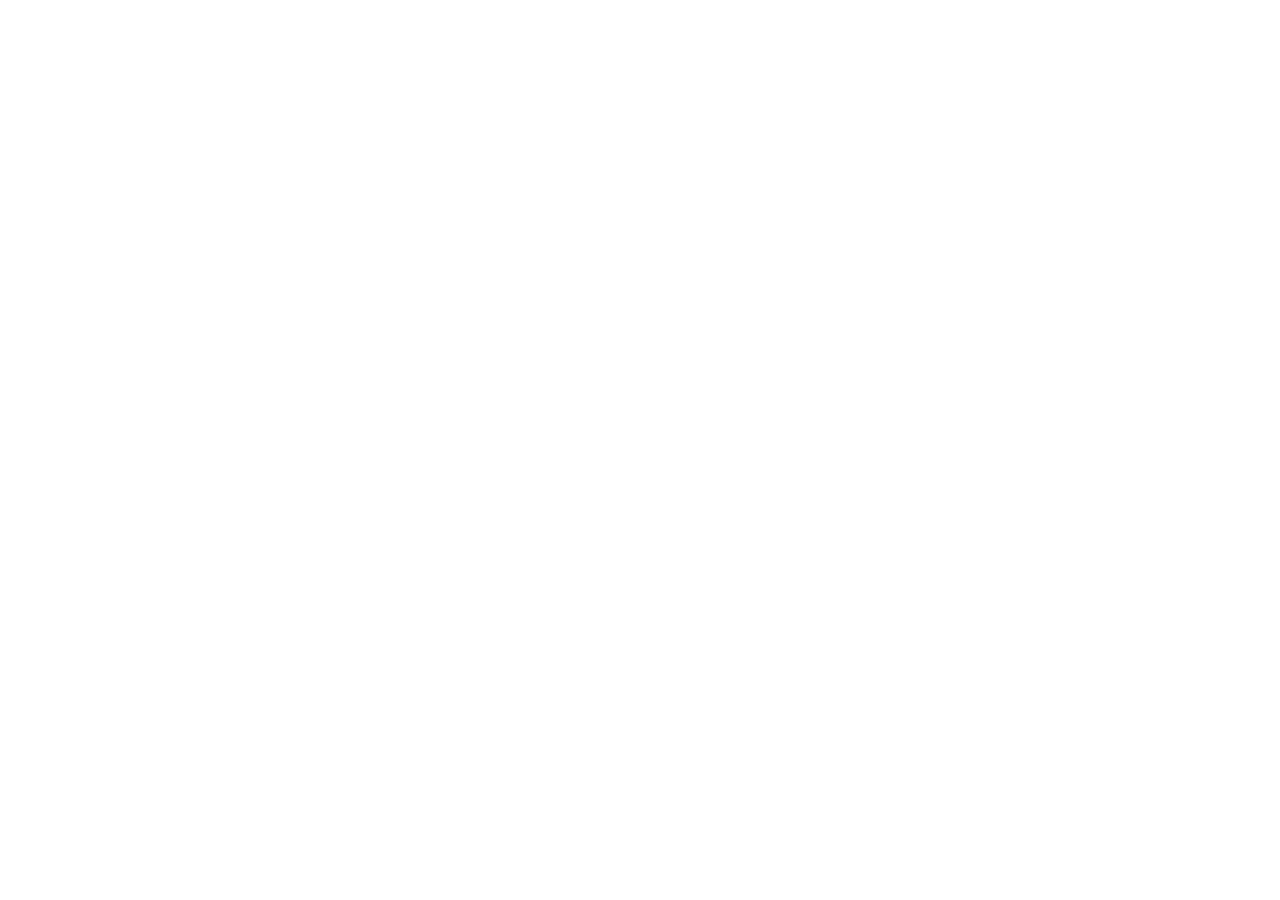
==== lab1/index.html @ 96467c05 "Initial commit" ====
<!DOCTYPE html>
<html>
<head>
	<title>Lab X - Subject/Topic</title>
	<link rel="stylesheet" type="text/css" href="../css/site.css">
	<link rel="stylesheet" type="text/css" href="css/lab.css">
</head>
<body>

</body>
</html>
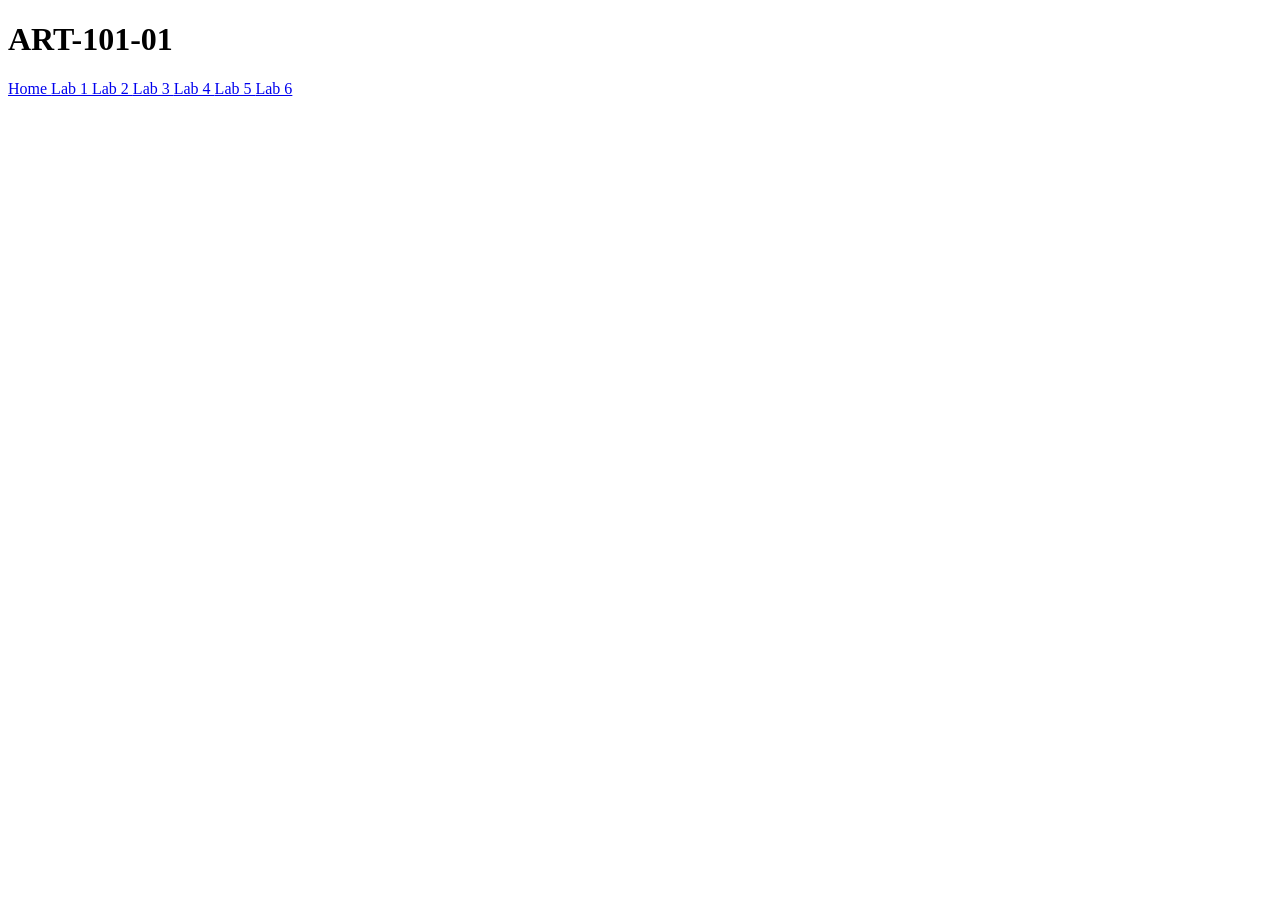
==== commit 68dc4458: "Commit 1 "Basic set up of website.  Labs 1-3 completed"" ====
--- a/lab1/index.html
+++ b/lab1/index.html
@@ -1,11 +1,23 @@
 <!DOCTYPE html>
 <html>
 <head>
-	<title>Lab X - Subject/Topic</title>
+	<title>Lab 1 - Subject/Topic</title>
 	<link rel="stylesheet" type="text/css" href="../css/site.css">
 	<link rel="stylesheet" type="text/css" href="css/lab.css">
 </head>
+<div class"classname">
+	<h1> ART-101-01 </h1>
+</div>
+<div class"nav-bar">
+	<a href="index.html">Home </a>
+	<a href="lab1/index.html">Lab 1 </a>
+	<a href="lab2/index.html">Lab 2 </a>
+	<a href="lab3/index.html">Lab 3 </a>
+	<a href="lab4/index.html">Lab 4 </a>
+	<a href="lab5/index.html">Lab 5 </a>
+	<a href="lab6/index.html">Lab 6 </a>
+</div>
 <body>
 
 </body>
-</html>+</html>
--- a/css/site.css
+++ b/css/site.css
@@ -0,0 +1,10 @@
+#my-portrait {
+    float:left;
+    width: 500px;
+
+}
+#intro {
+  border-radius: 25px;
+  background #73AD21;
+  padding: 20px;
+}
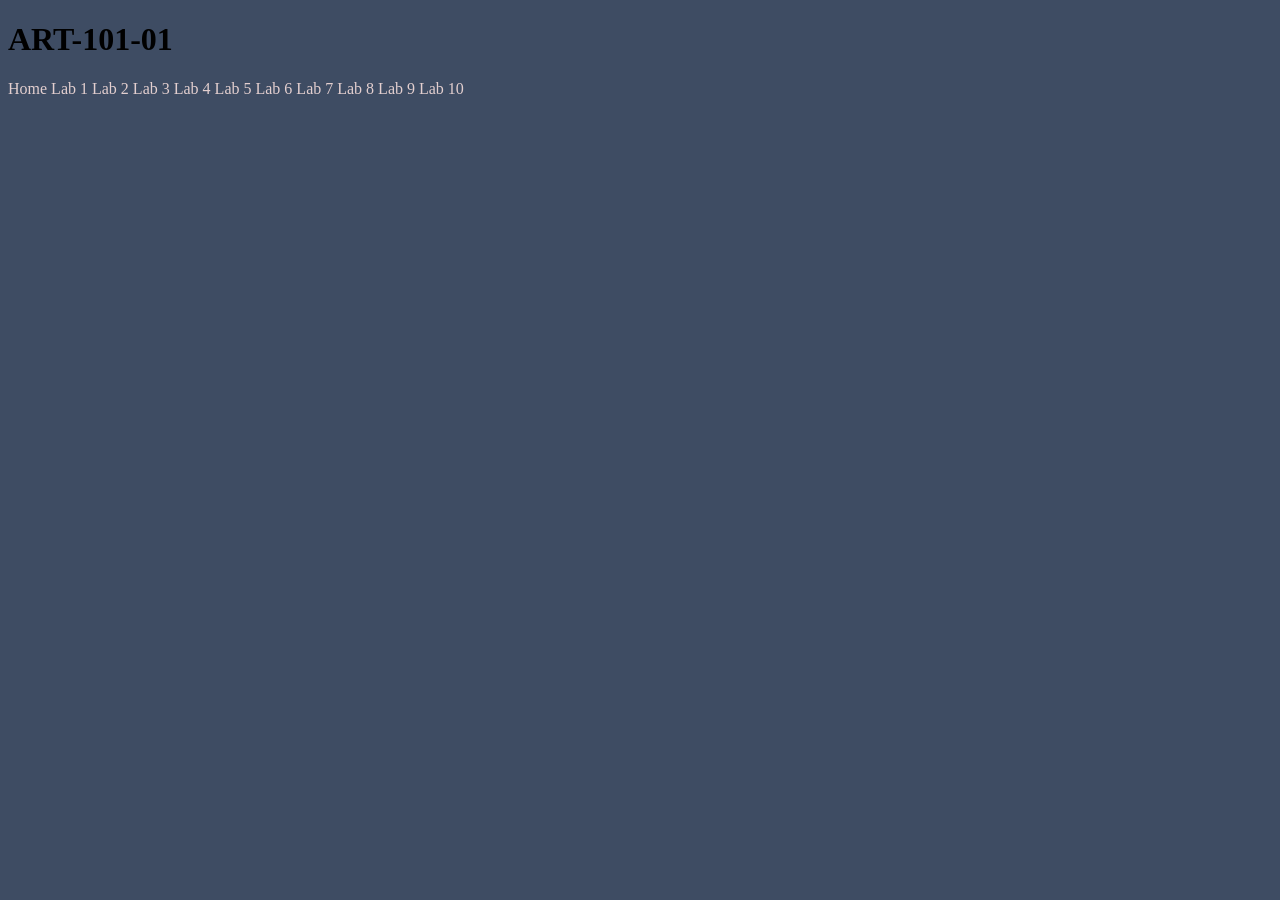
==== commit 9bc03950: "Lab 10 Finished Lab 10" ====
--- a/lab1/index.html
+++ b/lab1/index.html
@@ -9,13 +9,17 @@
 	<h1> ART-101-01 </h1>
 </div>
 <div class"nav-bar">
-	<a href="index.html">Home </a>
-	<a href="lab1/index.html">Lab 1 </a>
-	<a href="lab2/index.html">Lab 2 </a>
-	<a href="lab3/index.html">Lab 3 </a>
-	<a href="lab4/index.html">Lab 4 </a>
-	<a href="lab5/index.html">Lab 5 </a>
-	<a href="lab6/index.html">Lab 6 </a>
+	<a href="../index.html">Home </a>
+	<a href="../lab1/index.html">Lab 1 </a>
+	<a href="../lab2/index.html">Lab 2 </a>
+	<a href="../lab3/index.html">Lab 3 </a>
+	<a href="../lab4/index.html">Lab 4 </a>
+	<a href="../lab5/index.html">Lab 5 </a>
+	<a href="../lab6/index.html">Lab 6 </a>
+	<a href="../lab7/index.html">Lab 7 </a>
+	<a href="../lab8/index.html">Lab 8 </a>
+	<a href="../lab9/index.html">Lab 9 </a>
+	<a href="../lab10/index.html">Lab 10 </a>
 </div>
 <body>
 
--- a/css/site.css
+++ b/css/site.css
@@ -1,10 +1,58 @@
+body {
+  background-color: #3e4c63;
+}
+
+.classname {
+  font-family: "Lucida Console", monospace;
+  text-align: center;
+  font-size: 24px;
+  color: #e3cfcf;
+
+  border-radius: 25px;
+  padding: 0px;
+  margin: 0px;
+  border: 5px outset black;
+}
+.nav-bar {
+
+  display:flex;
+  justify-content: space-between;
+  font-family: "Lucida Console", monospace;
+  text-align: center;
+  font-size: 16px;
+  color: #e3cfcf;
+
+  border-radius: 25px;
+  color: #e3cfcf;
+  padding: 20px;
+  margin: 15px 0px 15px 0px;
+  border: 5px outset black;
+}
+
+a {
+  color: #e3cfcf;
+  text-decoration: none;
+}
+
 #my-portrait {
-    float:left;
-    width: 500px;
+  float:left;
+  width: 500px;
+  margin-left: 70px;
 
 }
-#intro {
+.header {
+  font-family: "Lucida Console", monospace;
+  font-size: 24px;
+  text-decoration: underline;
+}
+
+.text {
+  font-family: "Lucida Console", monospace;
+  font-size: 16px;
+  color: #e3cfcf;
+
   border-radius: 25px;
-  background #73AD21;
   padding: 20px;
+  margin-left: 580px;
+  border: 5px outset black;
 }
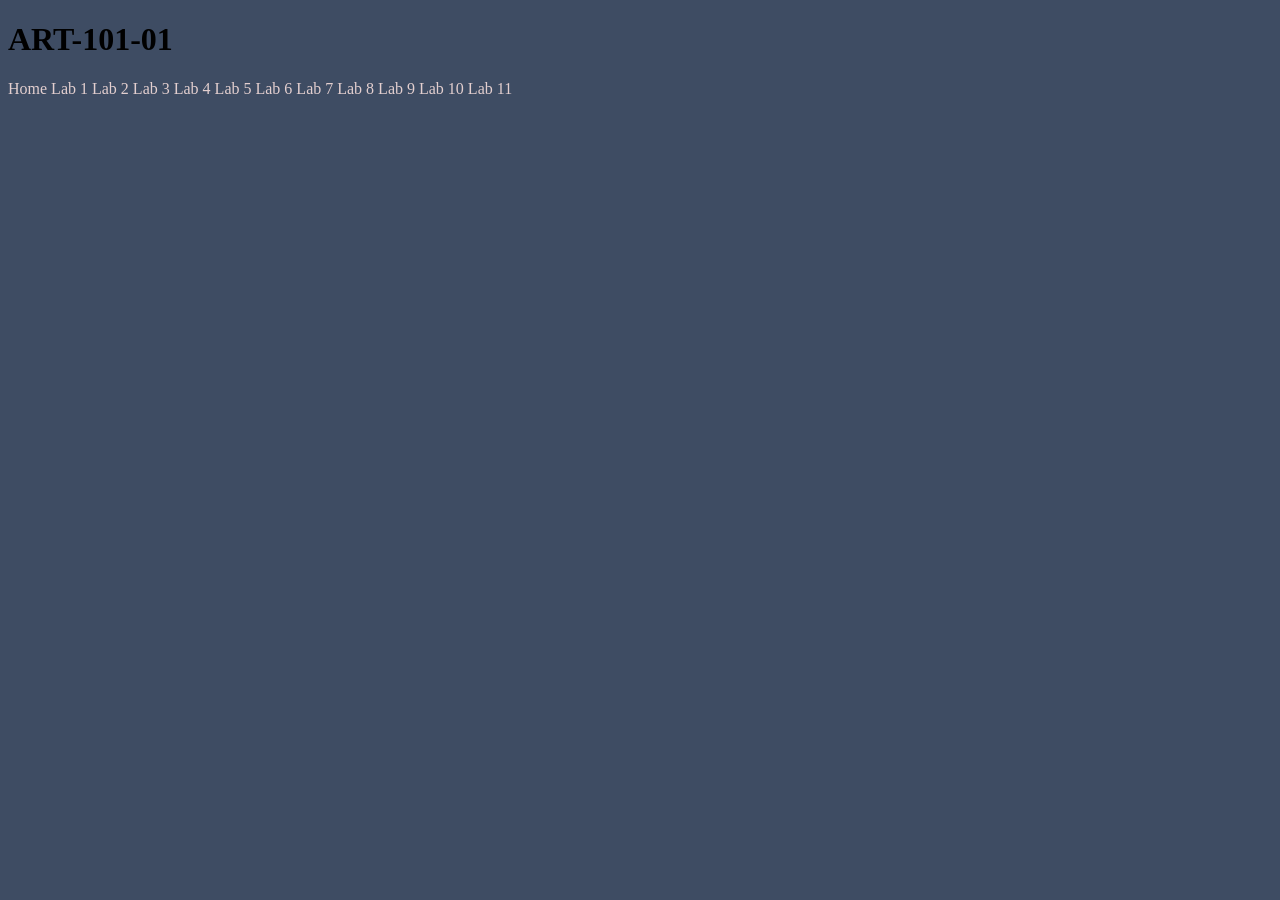
==== commit 34b99bb6: "Lab 11! Finished Lab 11!" ====
--- a/lab1/index.html
+++ b/lab1/index.html
@@ -20,6 +20,7 @@
 	<a href="../lab8/index.html">Lab 8 </a>
 	<a href="../lab9/index.html">Lab 9 </a>
 	<a href="../lab10/index.html">Lab 10 </a>
+	<a href="../lab11/index.html">Lab 11 </a>
 </div>
 <body>
 
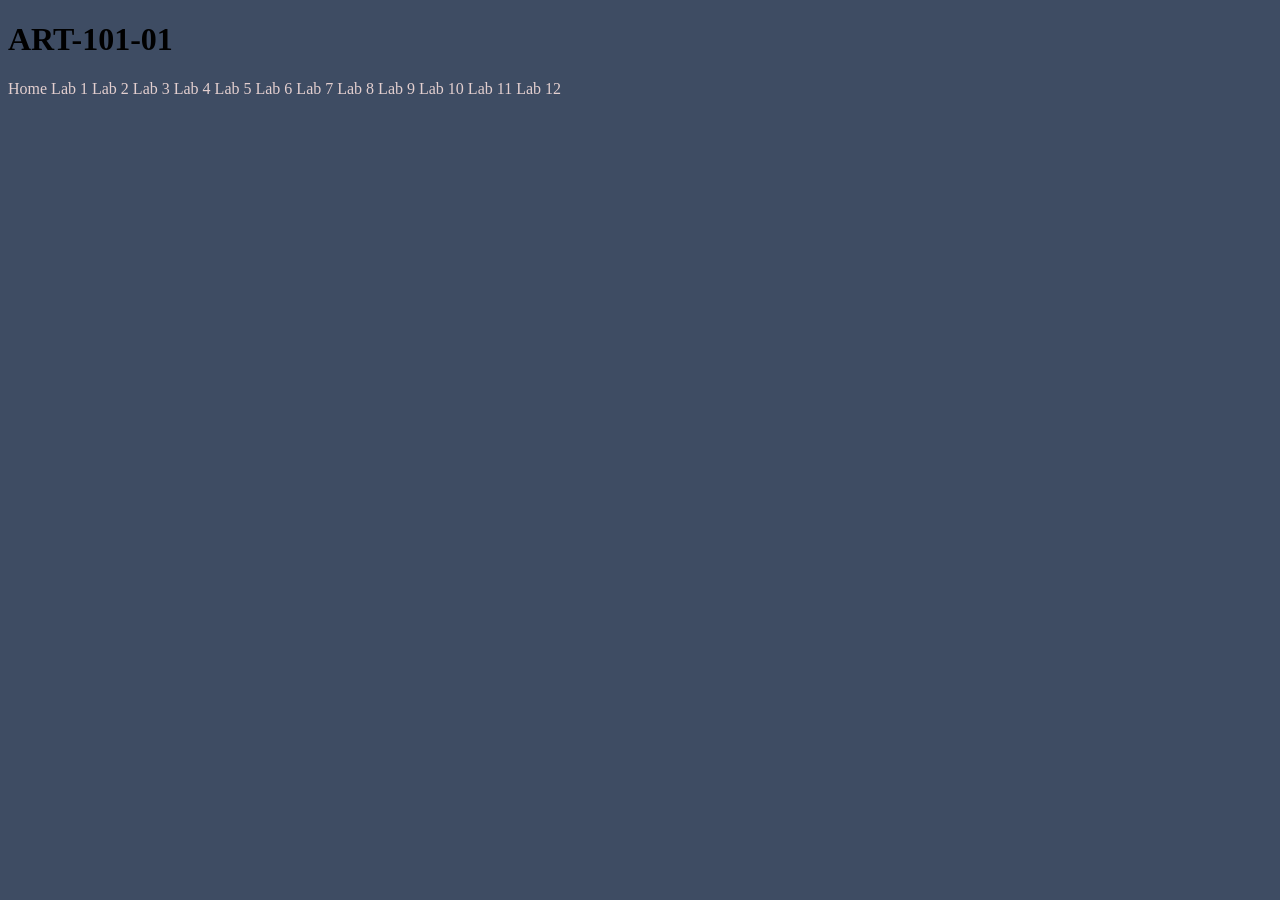
==== commit 6bc21ad5: "Lab 12 Finished lab 12!" ====
--- a/lab1/index.html
+++ b/lab1/index.html
@@ -21,6 +21,7 @@
 	<a href="../lab9/index.html">Lab 9 </a>
 	<a href="../lab10/index.html">Lab 10 </a>
 	<a href="../lab11/index.html">Lab 11 </a>
+	<a href="../lab12/index.html">Lab 12 </a>
 </div>
 <body>
 
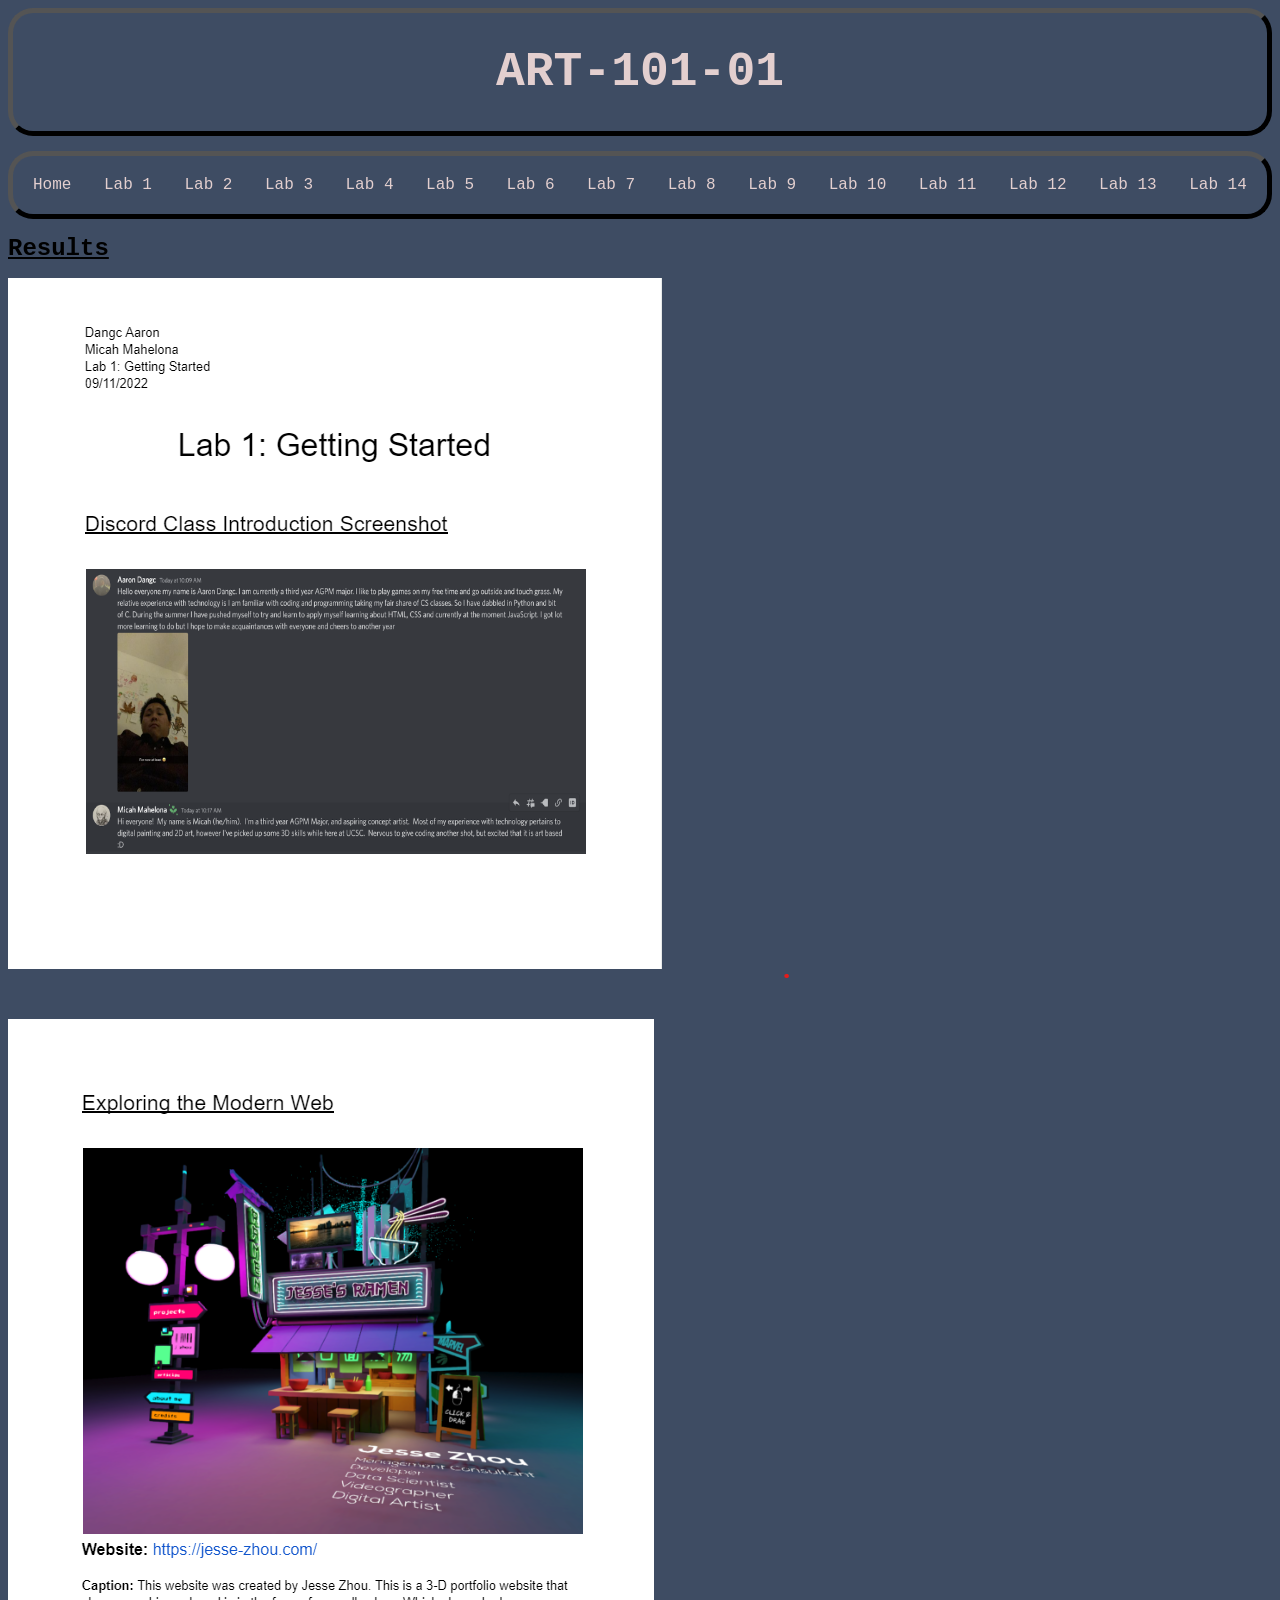
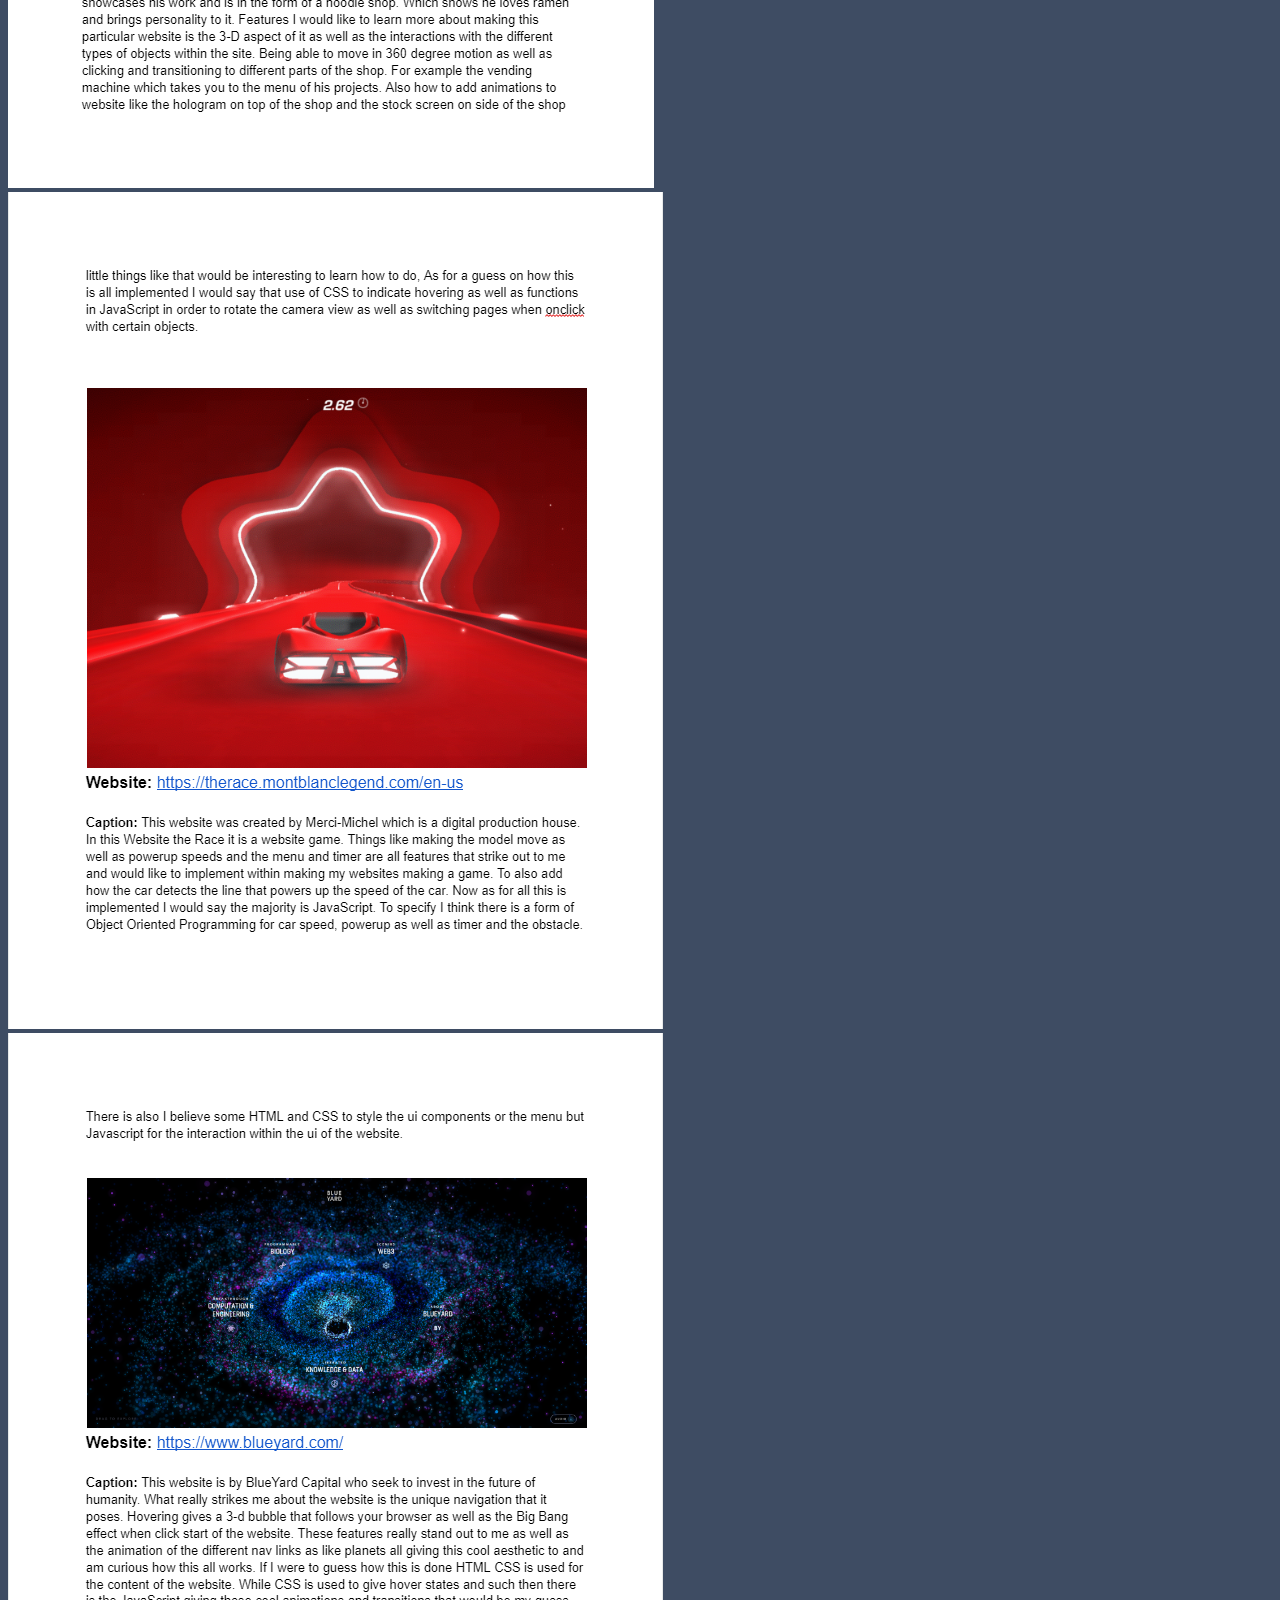
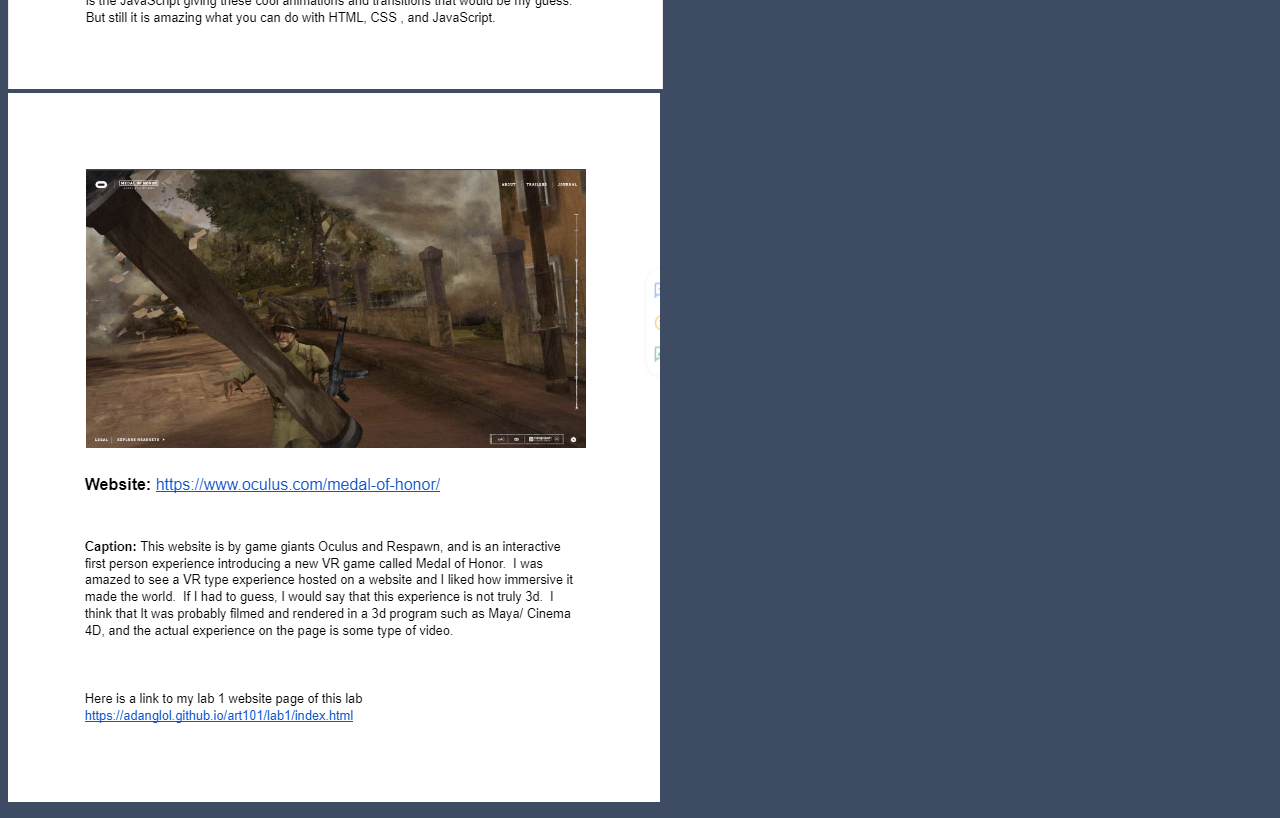
==== commit d03a5c70: "Lab 14: Debugging Fixed a ton of errors, Yay :D" ====
--- a/lab1/index.html
+++ b/lab1/index.html
@@ -1,29 +1,39 @@
 <!DOCTYPE html>
 <html>
 <head>
-	<title>Lab 1 - Subject/Topic</title>
+	<title>Lab 1 - Getting Started</title>
 	<link rel="stylesheet" type="text/css" href="../css/site.css">
 	<link rel="stylesheet" type="text/css" href="css/lab.css">
 </head>
-<div class"classname">
-	<h1> ART-101-01 </h1>
-</div>
-<div class"nav-bar">
-	<a href="../index.html">Home </a>
-	<a href="../lab1/index.html">Lab 1 </a>
-	<a href="../lab2/index.html">Lab 2 </a>
-	<a href="../lab3/index.html">Lab 3 </a>
-	<a href="../lab4/index.html">Lab 4 </a>
-	<a href="../lab5/index.html">Lab 5 </a>
-	<a href="../lab6/index.html">Lab 6 </a>
-	<a href="../lab7/index.html">Lab 7 </a>
-	<a href="../lab8/index.html">Lab 8 </a>
-	<a href="../lab9/index.html">Lab 9 </a>
-	<a href="../lab10/index.html">Lab 10 </a>
-	<a href="../lab11/index.html">Lab 11 </a>
-	<a href="../lab12/index.html">Lab 12 </a>
-</div>
 <body>
+	<div class="classname">
+		<h1> ART-101-01 </h1>
+	</div>
+	<div class="nav-bar">
+		<a href="../index.html">Home </a>
+		<a href="../lab1/index.html">Lab 1 </a>
+		<a href="../lab2/index.html">Lab 2 </a>
+		<a href="../lab3/index.html">Lab 3 </a>
+		<a href="../lab4/index.html">Lab 4 </a>
+		<a href="../lab5/index.html">Lab 5 </a>
+		<a href="../lab6/index.html">Lab 6 </a>
+		<a href="../lab7/index.html">Lab 7 </a>
+		<a href="../lab8/index.html">Lab 8 </a>
+		<a href="../lab9/index.html">Lab 9 </a>
+		<a href="../lab10/index.html">Lab 10 </a>
+		<a href="../lab11/index.html">Lab 11 </a>
+		<a href="../lab12/index.html">Lab 12 </a>
+		<a href="../lab13/index.html">Lab 13 </a>
+		<a href="../lab14/index.html">Lab 14 </a>
+	</div>
 
+<div class= "col-Results" id="Results">
+	<h1 class="header">Results</h1>
+		<img id="screenshot" src="img/Doc1.png" />
+		<img id="screenshot" src="img/Doc2.png" />
+		<img id="screenshot" src="img/Doc3.png" />
+		<img id="screenshot" src="img/Doc4.png" />
+		<img id="screenshot" src="img/Doc5.png" />
+	</div>
 </body>
 </html>
